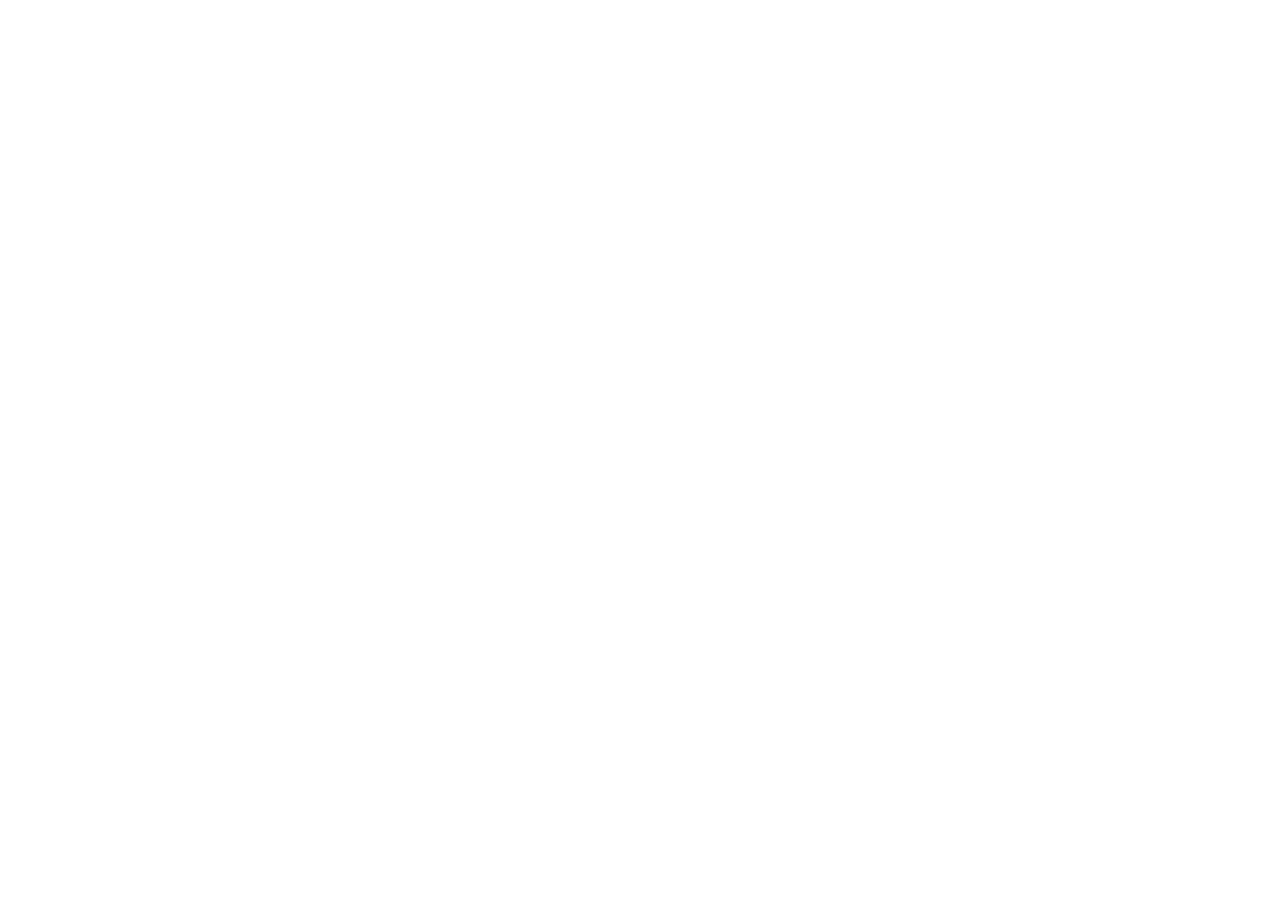
==== index.html @ 77e3c1c5 "Criei a página principal" ====
<!DOCTYPE html>
<html lang="pt-br">
<head>
    <meta charset="UTF-8">
    <meta name="viewport" content="width=device-width, initial-scale=1.0">
    <title>Projeto Redes Sociais</title>
    <link rel="shortcut icon" href="favicon.ico" type="image/x-icon">
</head>
<body>
    
</body>
</html>
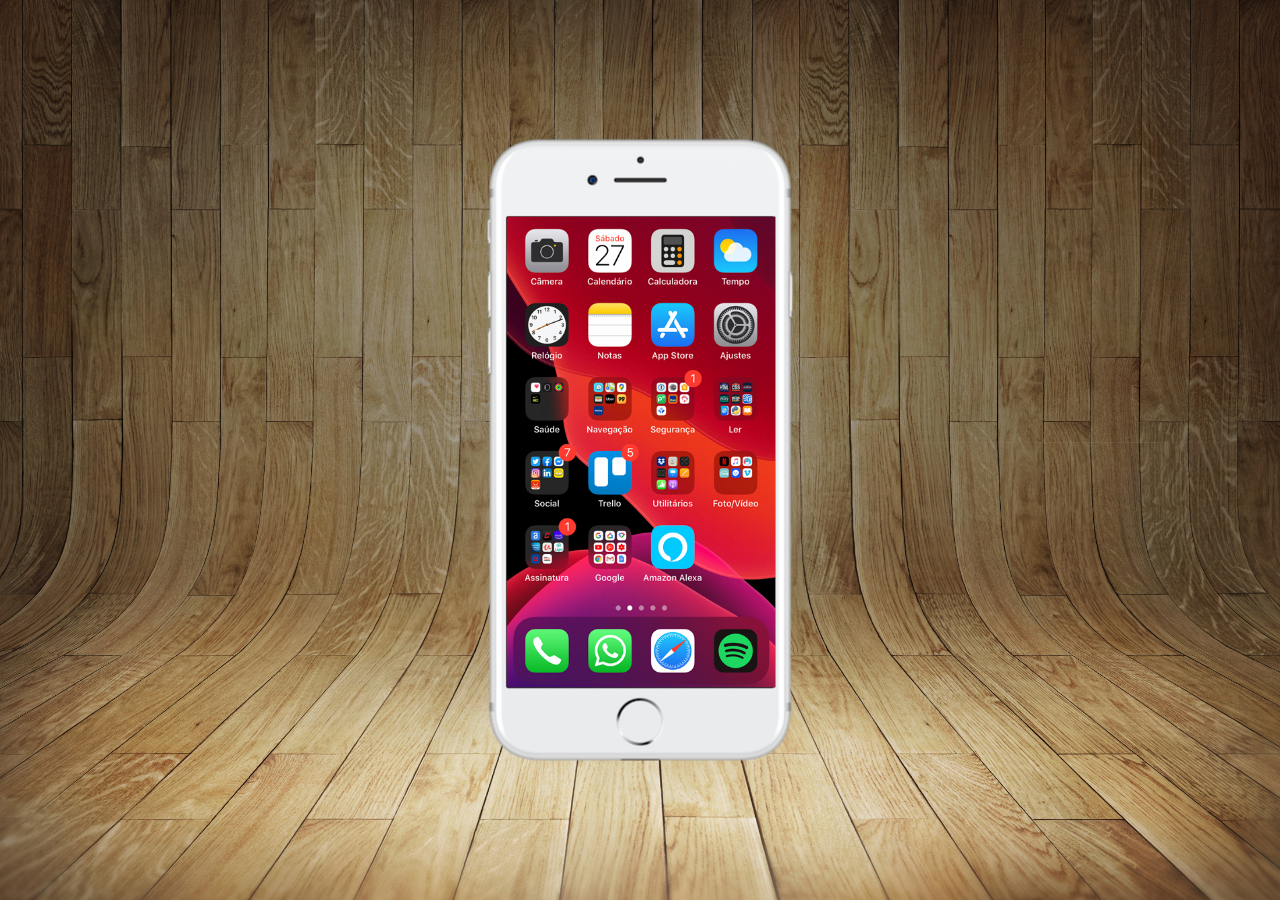
==== commit f3587504: "Criei o design do index e home" ====
--- a/index.html
+++ b/index.html
@@ -5,8 +5,16 @@
     <meta name="viewport" content="width=device-width, initial-scale=1.0">
     <title>Projeto Redes Sociais</title>
     <link rel="shortcut icon" href="favicon.ico" type="image/x-icon">
+    <link rel="stylesheet" href="estilos/style.css">
 </head>
 <body>
-    
+    <main>
+        <section id="telefone">
+            <iframe src="home.html" frameborder="0" name="tela" id="tela"></iframe>
+        </section>
+        <section id="redes-sociais">
+
+        </section>
+    </main>
 </body>
 </html>--- a/estilos/style.css
+++ b/estilos/style.css
@@ -0,0 +1,47 @@
+@charset "UTF-8";
+
+* {
+    margin: 0px;
+    padding: 0px;
+    font-family: Arial, Helvetica, sans-serif;
+}
+
+html, body {
+    height: 100vh;
+    width: 100vw;
+    background-color: black;
+}
+
+body {
+    background: url(../imagens/fundo-madeira.jpg) no-repeat top center;
+    background-size: cover;
+    background-attachment: fixed;
+}
+
+main {
+    position: relative;
+    height: 100vh;
+}
+
+section#telefone {
+    position: absolute;
+    top: 50%;
+    left: 50%;
+    transform: translate(-50%, -50%);
+
+    height: 627px;
+    width: 311px;
+    background: url(../imagens/frame-iphone.png) no-repeat;
+}
+
+iframe#tela {
+    position: relative;
+    top: 80px;
+    left: 22px;
+    width: 269px;
+    height: 471px;
+}
+
+section#redes-sociais {
+    
+}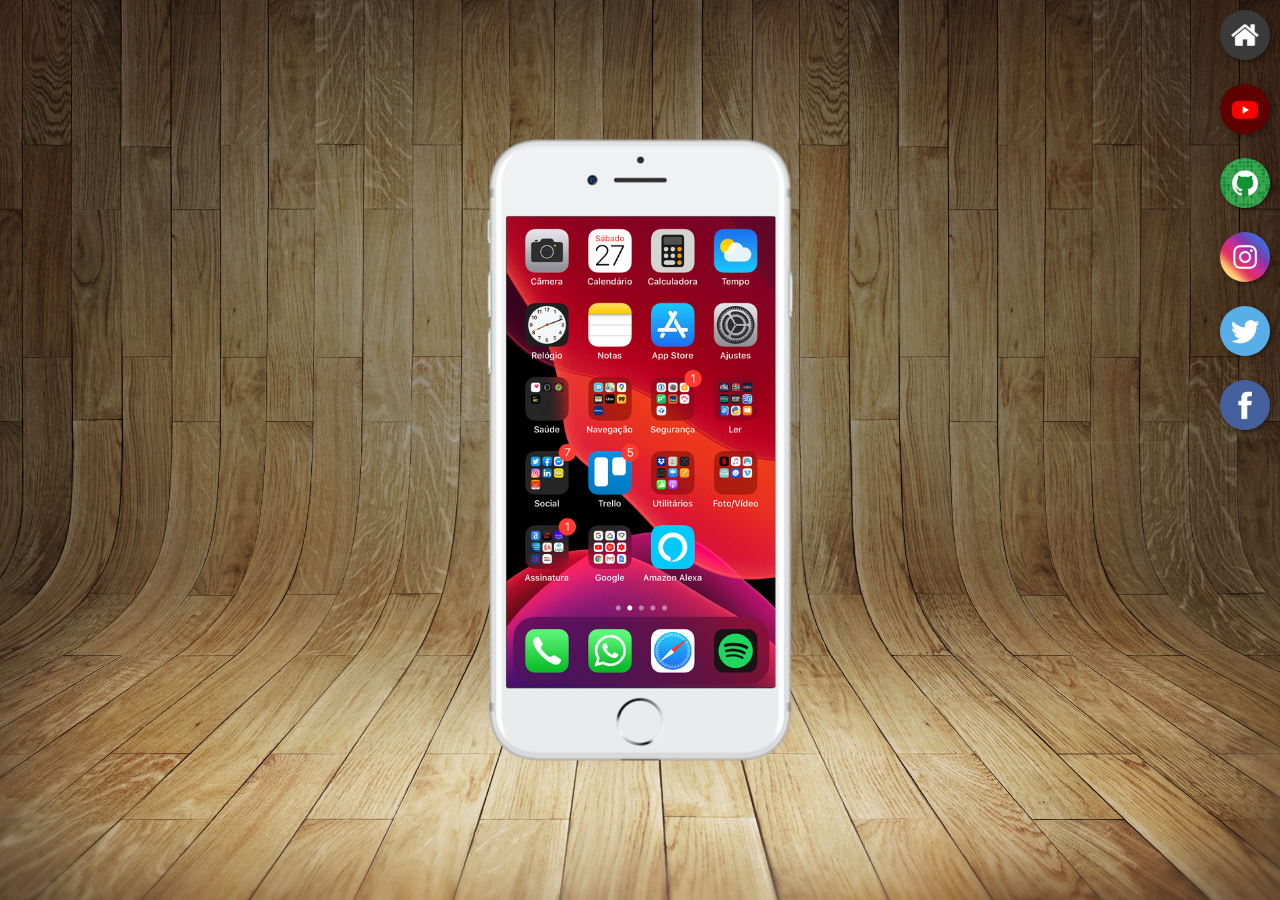
==== commit abe5096e: "Criei botões na lateral" ====
--- a/index.html
+++ b/index.html
@@ -10,10 +10,15 @@
 <body>
     <main>
         <section id="telefone">
-            <iframe src="home.html" frameborder="0" name="tela" id="tela"></iframe>
+            <iframe src="home.html" frameborder="0" name="tela" id="tela">O navegador não é compatível com isso!</iframe>
         </section>
         <section id="redes-sociais">
-
+            <a href="#" target="tela"><img src="imagens/logo-home.jpg" alt=""></a><br>
+            <a href="#" target="tela"><img src="imagens/logo-youtube.jpg" alt=""></a><br>
+            <a href="#" target="tela"><img src="imagens/logo-github.jpg" alt=""></a><br>
+            <a href="#" target="tela"><img src="imagens/logo-instagram.jpg" alt=""></a><br>
+            <a href="#" target="tela"><img src="imagens/logo-twitter.jpg" alt=""></a><br>
+            <a href="#" target="tela"><img src="imagens/logo-facebook.jpg" alt=""></a>
         </section>
     </main>
 </body>
--- a/estilos/style.css
+++ b/estilos/style.css
@@ -43,5 +43,20 @@
 }
 
 section#redes-sociais {
-    
+    text-align: right;
+}
+
+section#redes-sociais img {
+    width: 50px;
+    margin: 10px;
+    border-radius: 50%;
+    box-shadow: 2px 2px 5px rgba(0, 0, 0, 0.400);
+    box-sizing: border-box;
+}
+
+section#redes-sociais img:hover{
+    border: 2px solid rgba(255, 255, 255, 0.637);
+    transform: translate(-3px, -3px);
+    box-shadow: 5px 5px 10px rgba(0, 0, 0, 0.600);
+    transition: transform 0.3s;
 }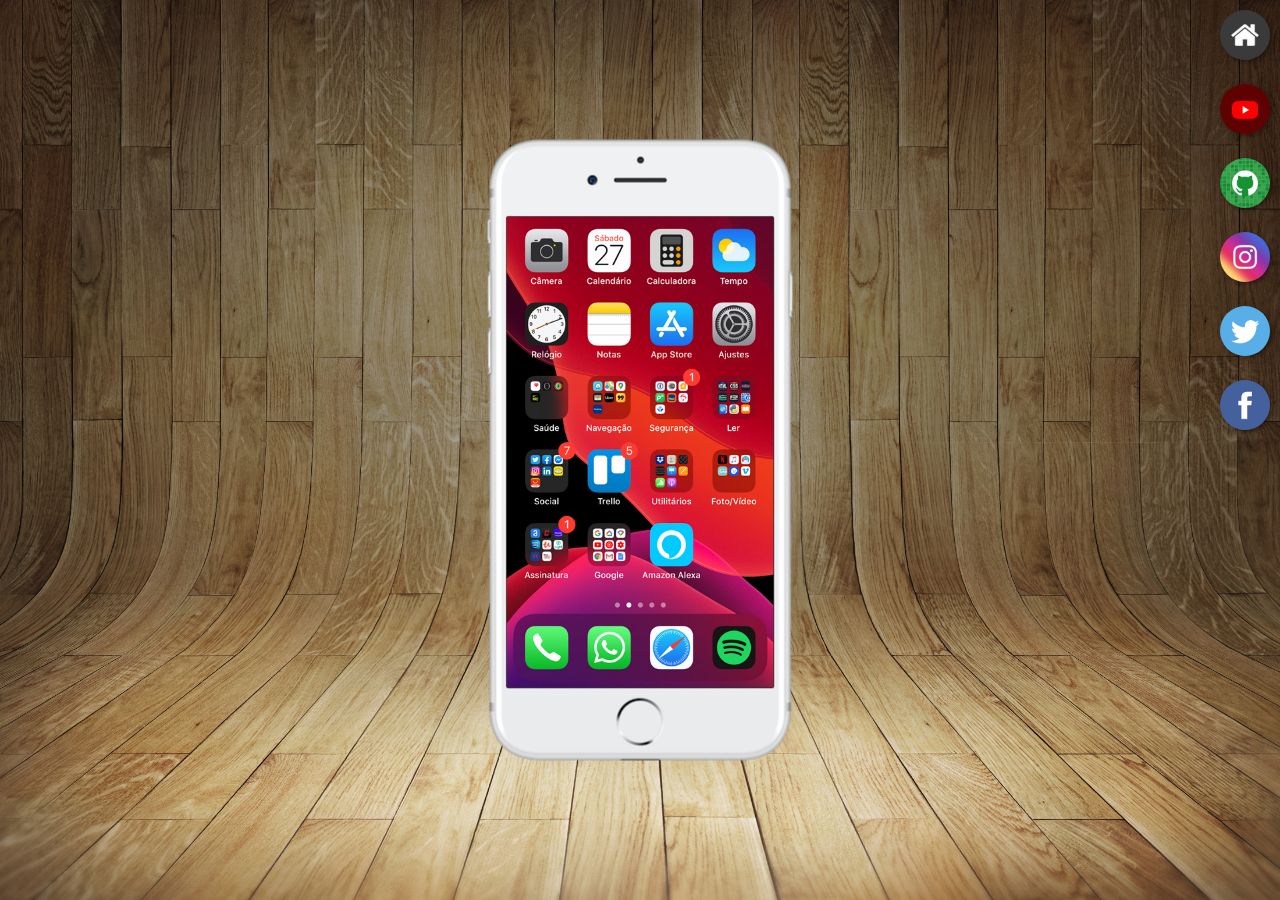
==== commit 31e36e5d: "Conclusão do projeto" ====
--- a/index.html
+++ b/index.html
@@ -13,12 +13,12 @@
             <iframe src="home.html" frameborder="0" name="tela" id="tela">O navegador não é compatível com isso!</iframe>
         </section>
         <section id="redes-sociais">
-            <a href="#" target="tela"><img src="imagens/logo-home.jpg" alt=""></a><br>
-            <a href="#" target="tela"><img src="imagens/logo-youtube.jpg" alt=""></a><br>
-            <a href="#" target="tela"><img src="imagens/logo-github.jpg" alt=""></a><br>
-            <a href="#" target="tela"><img src="imagens/logo-instagram.jpg" alt=""></a><br>
-            <a href="#" target="tela"><img src="imagens/logo-twitter.jpg" alt=""></a><br>
-            <a href="#" target="tela"><img src="imagens/logo-facebook.jpg" alt=""></a>
+            <a href="home.html" target="tela"><img src="imagens/logo-home.jpg" alt=""></a><br>
+            <a href="youtube.html" target="tela"><img src="imagens/logo-youtube.jpg" alt=""></a><br>
+            <a href="github.html" target="tela"><img src="imagens/logo-github.jpg" alt=""></a><br>
+            <a href="instagram.html" target="tela"><img src="imagens/logo-instagram.jpg" alt=""></a><br>
+            <a href="twitter.html" target="tela"><img src="imagens/logo-twitter.jpg" alt=""></a><br>
+            <a href="facebook.html" target="tela"><img src="imagens/logo-facebook.jpg" alt=""></a>
         </section>
     </main>
 </body>
--- a/estilos/style.css
+++ b/estilos/style.css
@@ -38,7 +38,7 @@
     position: relative;
     top: 80px;
     left: 22px;
-    width: 269px;
+    width: 267px;
     height: 471px;
 }
 
